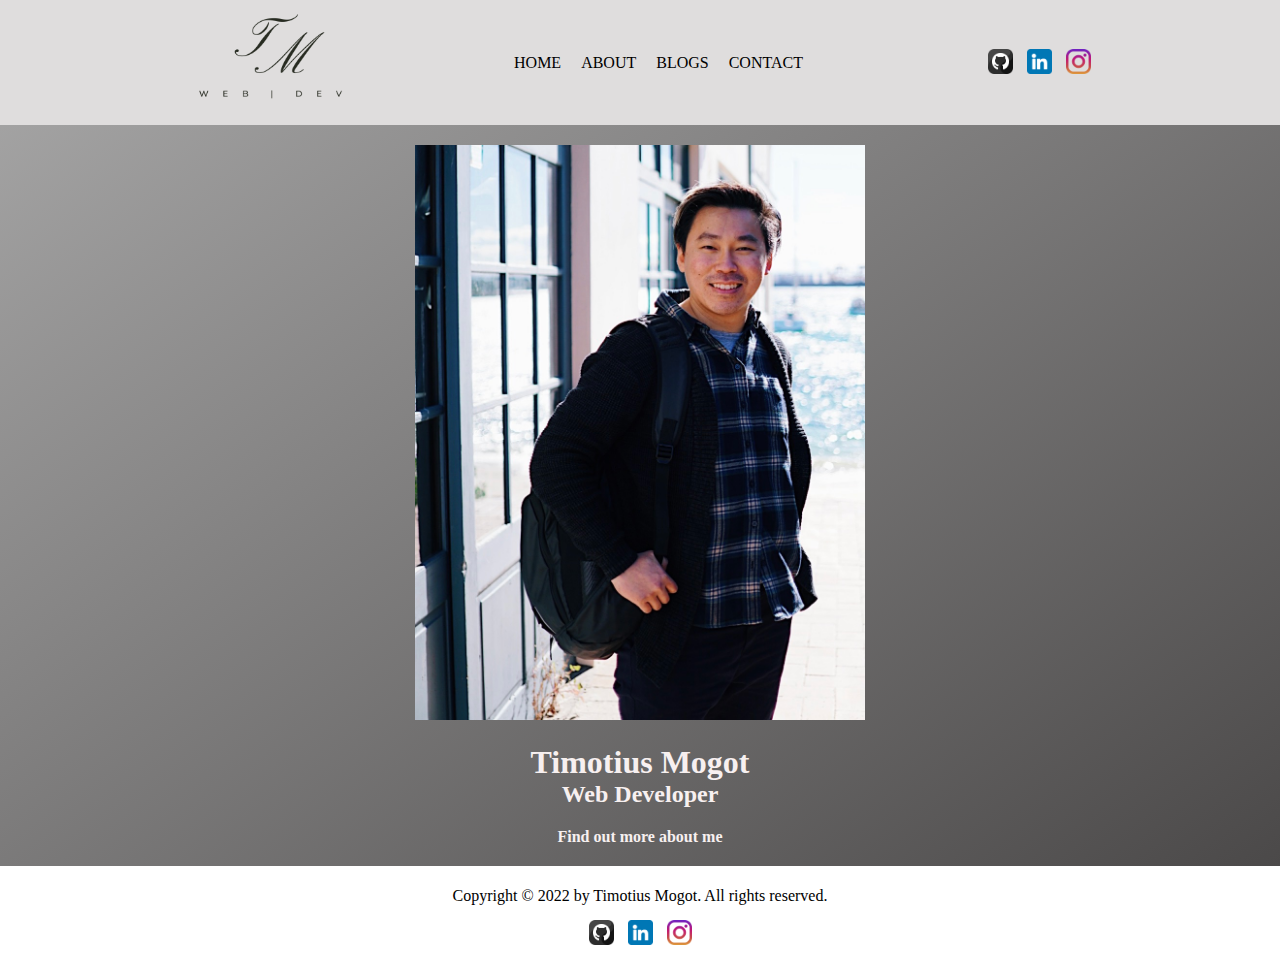
==== index.html @ 3de75ce7 "added more components on find out more and back to top" ====
<!DOCTYPE html>
<html lang="en">

<head>
    <meta charset="UTF-8">
    <meta http-equiv="X-UA-Compatible" content="IE=edge">
    <meta name="viewport" content="width=device-width, initial-scale=1.0">
    <link href="style.css" rel="stylesheet" />
    <title>Home</title>

</head>

<body>

    <header>
        <div class="navbar"></div>
        <div>
            <a href="./index.html">
                <img id="logo" src="/images/logo1.png" alt="logo tim">
            </a>
        </div>
        <nav>
            <ul>
                <li><a href="./index.html">Home</a></li>
                <li><a href="./about.html">About</a></li>
                <li><a href="./blogs.html">Blogs</a></li>
                <li><a href="./contact.html">Contact</a></li>
            </ul>
        </nav>
        <div>
            <a href="https://github.com/Sky12072"><img id="sosmed" src="/images/github.png" alt="github icon"></a>
            <a href="https://www.linkedin.com/in/timotius-mogot-3b5b81187"><img id="sosmed" src="/images/linkedin.png"
                    alt="linkedin icon"></a>
            <a href="https://www.instagram.com/staticdynamic_/"><img id="sosmed" src="/images/instagram.png"
                    alt="instagram icon"></a>
        </div>
        <div id="burger" onclick="toggleMobileMenu(this)">
            <div class="bar1"></div>
            <div class="bar2"></div>
            <div class="bar3"></div>
            <ul class="mobile-bar">
                <li><a href="./index.html">Home</a></li>
                <li><a href="./about.html">About</a></li>
                <li><a href="./blogs.html">Blogs</a></li>
                <li><a href="./contact.html">Contact</a></li>
            </ul>
        </div>
        </div>
    </header>

    <main class="general-main" id="tim1-container">
        <div><img id="tim1-pic" src="/images/Tim1.jpg" alt="Tim profile pic" class="tim-responsive" width="500px"
                height="638px"></div>
        <div id="text-homepage">
            <h1 id="name">Timotius Mogot</h1>
            <h2 id="profession">Web Developer</h2>
        </div>
        <div>
            <h4><a href="./about.html" id="find-out-more-about-me">Find out more about me</a></h4>
        </div>
    </main>







    <footer>
        <p class="copyright">Copyright &copy 2022 by Timotius Mogot. All rights reserved.</p>
        <div>
            <a href="https://github.com/Sky12072"><img id="sosmed" src="/images/github.png" alt="github icon"></a>
            <a href="https://www.linkedin.com/in/timotius-mogot-3b5b81187"><img id="sosmed" src="/images/linkedin.png"
                    alt="linkedin icon"></a>
            <a href="https://www.instagram.com/staticdynamic_/"><img id="sosmed" src="/images/instagram.png"
                    alt="instagram icon"></a>
        </div>
    </footer>
    <script src="index.js"></script>

</body>

</html>
---- style.css ----
* {
    margin:0;
}

header{
    /* margin-top: 0; */
    /* padding: 0 20px; */
    height:125px;
    /* width: 100%; */
    display: flex;
    flex-wrap: wrap;   /* it's not wrap that is to blame with icon size, however check layout or image material from ed or lavanya */
    justify-content: center;
    align-items: center;
    background-color: rgb(223, 221, 221);
    
    
}

body {
    /* margin: 0 0 auto 0; */
    position: relative;
    padding-bottom: 58px;
    min-height: 95vh;
    background-color: ;
    /* max-width: 100%;
    max-height: 100%; */
}

.general-main{
    display:flex;
    justify-content: center;
    align-items: center;
    flex-wrap: wrap;
    flex-grow: 1;
    margin-bottom: 30px;
}

article{
    background-color: ;
    margin: 50px;
}

#logo{
    /* display: flex;
    align-items: center; */
    width: 175px;
    /* background-color: pink; */
     
    
}
/* sosmed is each icon's values or attributes */
#sosmed{            
    width: 25px;    
    margin: 5px;
    animation: transition;
    transition: 1s;
    
    /* padding: 5px; */
    /* display: flex;
    justify-content: space-evenly; */
    
    /* background-color:  yellow; */
}

/* Menu bar links - Full Screen */

ul{
    height: 100%;
    margin: 0 175px 0 100px;  
    display: flex;
    align-items: center;
    justify-content: space-around;
    list-style: none;
    /* background-color: black; */
    
}

ul a{
    color:black ;
}

ul li{
    padding:5px;
    margin-left: 10px;
    
    /* background-color: cadetblue; */
    
}


/* Menu bar links state - Full Screen */

ul li:hover{
    transform: scale(1.1, 1.1);
    transition: 0.5s;
}

nav a:link{
    text-transform: uppercase;
    text-decoration: none;
    color: #000000;
    
}

nav a:visited{
    text-transform: uppercase;
    text-decoration: none;
    color: #222222;
    
}
nav a:hover{
    text-decoration: underline overline;
    color: rgb(155, 94, 71);

}

nav a:active{
    color: #ff0000;
}

/* adjust position of the burger icon container */
#burger {
    order: -3;
    margin: 0 2%;
    display: none;
    cursor: pointer;
}

/* make burger bars - those three lines */
#burger div {
    width:35px;
    height:3px;
    background-color: black;
    margin: 6px 0;
    transition: 1s;
}




/* Animation for burger icon connected to javascript- the X shape */
.open .bar1 {
    -webkit-transform: rotate(-45deg) translate(-6px, 6px);
    transform: rotate(-45deg) translate(-6px, 6px);
}

.open .bar2 {
    opacity: 0;
}

.open .bar3 {
    -webkit-transform: rotate(45deg) translate(-6px, -8px);
    transform: rotate(45deg) translate(-6px, -8px);
}

/* set up mobile navbar */
.open .mobile-bar {
    display: flex;
    flex-direction: column; 
    align-items: center;
    justify-content: flex-start;
}

.mobile-bar {
    
    background-color: rgb(223, 221, 221);
    display: none;
    position: absolute;
    top: 125px;
    left: -100px;
    
      
}




@media only screen and (max-width: 930px) {
    header{
        /* background-color: blue; */
        margin-top: 0;
         
        display: flex;
        flex-wrap: wrap ; /* it's not wrap that is to blame with icon size, however check layout or image material from ed or lavanya */
        justify-content: center;
        align-items: center;
        
        
    }
    #logo{
        margin-right: -105px;

    }

    ul{
        margin-right: 95px;  
    }
    
    
}

/* to hide navbar when less than 600px */
@media only screen and (max-width: 750px) {
    header nav {
        display: none;
    }

    /* body{
        background-color:;
    } */

    #logo {
        margin: auto auto auto auto;
    }

    header {
        display: flex;
        justify-content: space-around;
    }

    #sosmed {
        margin-right: 0;
         
           
    }
    
    ul {
        padding-right: 50px;
        text-decoration: none;
    }
    
    
    ul li{
        padding-top: 100px;       
        text-decoration: none;
    }

    ul a:link{
        text-transform: uppercase;
        text-decoration: none;
        color: #000000;
        
    }
    
    ul a:visited{
        text-transform: uppercase;
        text-decoration: none;
        color: #222222;
        
    }
    ul a:hover{
        text-decoration: underline overline;
        color: rgb(155, 94, 71);
    
    }
    
    ul a:active{
        color: #ff0000;
    }
    
    #burger {
        display: block;
    }
    
    .thumbnail-text{
        max-width: 450px;
        height: auto;
        display:flex;
        flex-direction: column;
        background-color: ;
        margin: 15px;
    
    }

    
}


/* ----------------------- HOME ----------------------- */

#tim1-container {
    /* margin: 10px auto; /* uses px because I need static top space */
    padding:20px;
    display: flex;
    justify-content: center;
    flex-direction: column;
    align-items: center;
    background-color: white;
    background-image: linear-gradient(145deg , rgba(71, 70, 70, 0.5), rgb(75, 73, 73));
    margin-bottom:50px;
}

.tim-responsive{
    max-width: 100%;
    height: auto; 
    background-color: blue;
}

#text-homepage {
    padding: 20px;
    text-align: center;
    color: rgb(247, 240, 240);
}

#find-out-more-about-me{
    text-align: center;
    color: rgb(247, 240, 240);
}

#find-out-more-about-me:link{
    
    text-decoration: none;
    color: rgb(247, 240, 240);
    
}

#find-out-more-about-me:visited{
    
    text-decoration: none;
    color: rgb(247, 240, 240);
    
}


#find-out-more-about-me:active{
    color: rgb(247, 240, 240);
}


/* ----------------------- ABOUT ME ----------------------- */

.about-me-heading {
    display: flex;
    justify-content: center;
    margin:20px;
    
}


#tim2-container {
    max-width:70%;
    width: px;
    margin: 0 auto; /* uses px because I need static top space */
    display: flex;
    justify-content: center; 
    flex-direction: row;
    flex-wrap: wrap;
    align-items: center;
    background-color: ;
    margin-bottom: 50px;
    
}

#about-paragraph{
    width: 700px;
    max-width: 700px;
    max-height: 50%;
    background-color: ;
    margin: 0 10px 0 10px;
    text-align: center;
    background-color: ;
}



.tim-responsive{
    max-width: 90%;
    height: auto; 
    margin-left:5%;
}

#resume{
    display: inline-block;
    width:200px;
    margin-top:50px;
    background-color: lightgray;
    
}

#follow-my-projects-title{
    margin:50px;
    width:200px;
    display: inline-block;
    background-color: lightgray;
}

.projects-main{
    margin-bottom:50px;
}

/* Resume link css to take text-decoration and other default link property off */
.resume-link:link{
    
    text-decoration: none;
    color: #000000;
    
}

.resume-link:visited{
    
    text-decoration: none;
    color: #222222;
    
}


.resume-link:active{
    color: #ff0000;
}
p{
    display:inline-block;
}


/* Projects Anchored page */

.yearly-projects-title{
    display: flex;
    flex-wrap: wrap;
    flex-direction: row;
    justify-content: flex-start;
    align-items:center;

    width:800px;
    max-width:100%;
}

.projects-pictures {
    width:800px;
    max-width: 100%;
    height: auto;
    
}
.projects-main{
    padding:20px;
    display: flex;
    justify-content: center;
    flex-direction: column;
    align-items: center;
}

.projects-heading {
    margin:10px;
    display:flex;
    flex-direction: column;
    justify-content: center;
    align-items: center;

}

.projects-article{
    display:flex;
    flex-direction: row;
    flex-wrap: wrap;
    justify-content: flex-start;
    align-items: center;
    width: 800px;
    max-width: 100%;
    height: auto;
    padding: 20px;
    background-color: ;
    margin:0px;
    
    
}

/* #tim1-container {
    margin-top: 3%;
    display:flex;
    justify-content: center;
}

#tim1-pic {
    width: 515px;
    
}

#name { 
    position:absolute;
    top: 60%;
    left: 60%;    
}

#profession {
    position:absolute;
    top:65%;
    left:65%;
}  */

/* ----------------------- CONTACT ME --------------------*/

#contact-container{
    display:flex;
    flex-direction: row;
    flex-wrap: wrap;
    justify-content: center;
    align-items: center;
    background-color: ;
    
}
#contact-heading{
    margin: 0 0 20px 30px;
}


#myForm {
    display: flex;
    flex-direction: column;
    justify-content: space-evenly;
    align-items: ;
    background-color: silver;
    padding: 10px 10px 10px 10px;
    border-radius: 10px;
    margin: 20px;
}
#information-heading{
    display: flex;
    flex-direction: column;
    margin:50px;
}
input[id=messagebox], select, textarea {
    height: 200px;
    width: 350px;

}

input[type = submit] {
    height: 35px;
    border-radius: 10px;
}

input[type = submit]:hover {
    background-color: grey;
    transition: 0.3s;
} 

input[type = reset] {
    width: 60px;
    border-radius: 10px;
}

input[type = reset]:hover {
    background-color: grey;
    transition: 0.3s;
} 

#gmap{
    display: flex;
    flex-direction: column;
    justify-content: center;
    align-items: center;
    
}

#map {
    max-width: 100%;
    height: auto; 
    margin-bottom:50px;
}

#map-title {
    margin: 10px;
}




/* ----------------------- Thank You ----------------------- */

#thankyou-container {
    
    display: flex;
    justify-content: center;
    align-items: center;
    margin:50px;  

    
}



/* ------ Blog 1, Blog 2 Blog 3, Blog 4, Blog 5 TEMPLATE ------ */

.blog-pictures {
    width:800px;
    max-width: 100%;
    height: auto;
    
}
.blog-main{
    padding:20px;
    display: flex;
    justify-content: center;
    flex-direction: column;
    align-items: center;
    margin:50px;
}

.blog-heading {
    margin:20px;
    display:flex;
    flex-direction: column;
    justify-content: center;
    align-items: center;

}

.blog-article{
    width: 800px;
    max-width: 100%;
    height: auto;
    padding: 20px;
    
    /* background-color: ;
    background-image: linear-gradient(145deg , rgb(222, 222, 222), rgb(9, 181, 238));
    box-shadow: 0 0 10px 10px rgba(0, 140, 186, 0.5); */
}

.blog12345:link{
    
    text-decoration: none;
    color: #000000;
    
}

.blog12345:visited{
    
    text-decoration: none;
    color: #222222;
    
}


.blog12345:active{
    color: #ff0000;
}


/* ----------------------- BLOGS PAGE ----------------------- */

/* 
1.use individual flexbox to organise picture including background-border
with titles 
2. Make seperate container for each image to design background and 
title and then wrapped all 5 images with another container if necessary
3. maybe put hover not on the image, but the image container so it'll 
include the text too.
*/


.image-size{
    width: 250px;
    height: 250px;
    object-fit: cover;
    border: 1px solid #ddd;
    border-radius: 4px;
    padding: 5px;
    background-color: rgb(92, 92, 92);
    
}



#blog-mainbody{
    display: flex;  
    justify-content: center;
}

.image-direction1{
    width: 1500px;
    display: flex;
    flex-wrap: wrap;
    flex-direction: row;
    justify-content: center;
    align-items: center;
    background-color: ;
    margin-bottom: 50px;
}

.empty-box{
    margin:50px;
    width: 250px;
    height: 250px;
    object-fit: cover;
    border: 1px;
    border-radius: 4px;
    padding: 5px;
    /* background-color: rgb(92, 92, 92); */
}

.thumbnail-text{
    max-width: 450px;
    height: auto;
    display:flex;
    flex-direction: row;
    background-color: ;
    margin: 15px;

}

.thumbnail-description{
    display:flex;
    flex-direction: column;
    justify-content: flex-start;
    height: 250px;
    max-height: 100%;
    padding-left: 10px;
    padding-bottom:10px;
    background-color: ;
}

@media only screen and (max-width: 1560px) {
    .image-direction1{
        width: 600px;
        margin-top: 32px;
    }
    .empty-box{
        display: none;
    }
    
    
}

@media only screen and (min-width: 930px) {
    .thumbnail-text:hover{
        box-shadow: 0 0 10px 10px #d7be69;
        transition: 0.3s;
        transform: scale(1.1, 1.1);
    }
    
}

@media only screen and (max-width: 600px) {
    .thumbnail-text{
        max-width: 250px;
        height: auto;
        display:flex;
        flex-direction: column;
        background-color: ;
        margin: 15px;
    
    }
}



/* ----------------------- FOOTER ----------------------- */


/*footers*/
footer {
    margin-top:30px;
    margin-bottom:20px;
    display:flex;
    flex-direction: column;
    align-items: center;
    background-color: ;
    position: absolute;
    bottom: 0;
    width:100%;
    
    
}

p {
    margin: 10px;
}
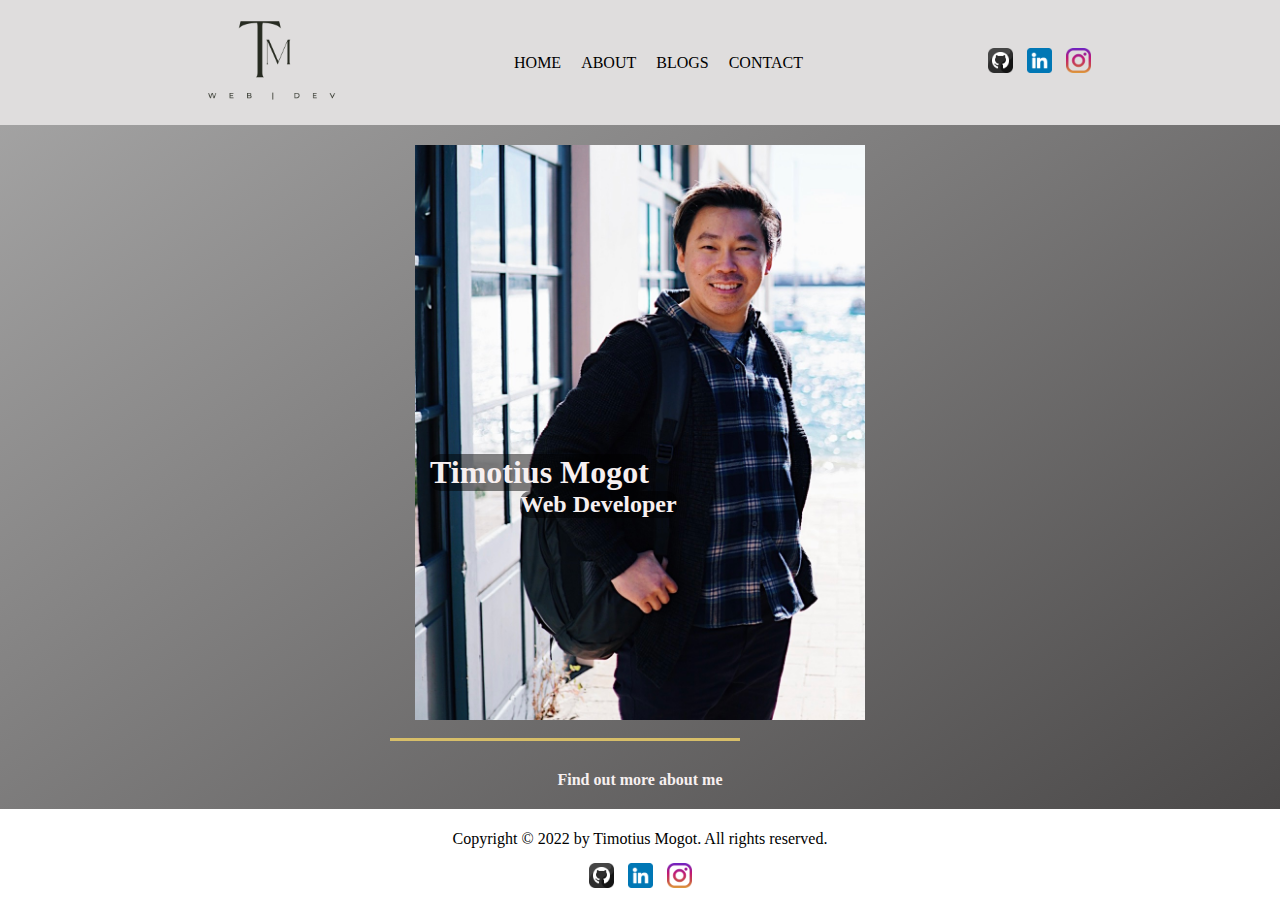
==== commit fdfc93e3: "adding gold line" ====
--- a/index.html
+++ b/index.html
@@ -16,7 +16,7 @@
         <div class="navbar"></div>
         <div>
             <a href="./index.html">
-                <img id="logo" src="/images/logo1.png" alt="logo tim">
+                <img id="logo" src="/images/logo4.png" alt="logo tim">
             </a>
         </div>
         <nav>
@@ -50,14 +50,20 @@
 
     <main class="general-main" id="tim1-container">
         <div><img id="tim1-pic" src="/images/Tim1.jpg" alt="Tim profile pic" class="tim-responsive" width="500px"
-                height="638px"></div>
-        <div id="text-homepage">
-            <h1 id="name">Timotius Mogot</h1>
-            <h2 id="profession">Web Developer</h2>
+                height="638px">
+                
+            <div id="text-homepage">
+                <h1 id="name">Timotius Mogot</h1>
+                <h2 id="profession">Web Developer</h2>
+                
+            </div>
+            <div id="gold-line"></div>
         </div>
-        <div>
-            <h4><a href="./about.html" id="find-out-more-about-me">Find out more about me</a></h4>
-        </div>
+       
+        
+        
+        <h4><a href="./about.html" id="find-out-more-about-me">Find out more about me</a></h4>
+        
     </main>
 
 
--- a/style.css
+++ b/style.css
@@ -139,18 +139,26 @@
 
 
 /* Animation for burger icon connected to javascript- the X shape */
+/* .open is a boolean attribute. 
+it specifies that the details should be visible (open) by default */
+/* The webkit extension helps you target specific browsers. 
+In this case, Google Chrome and Safari. */
+
+/* burger line 1 */
 .open .bar1 {
-    -webkit-transform: rotate(-45deg) translate(-6px, 6px);
-    transform: rotate(-45deg) translate(-6px, 6px);
-}
-
+    -webkit-transform: rotate(45deg) translate(6px, 6px);
+    transform: rotate(45deg) translate(6px, 6px);
+}
+
+/* burger line 2 */
 .open .bar2 {
     opacity: 0;
 }
 
+/* burger line 3 */
 .open .bar3 {
-    -webkit-transform: rotate(45deg) translate(-6px, -8px);
-    transform: rotate(45deg) translate(-6px, -8px);
+    -webkit-transform: rotate(-45deg) translate(6px, -8px);
+    transform: rotate(-45deg) translate(6px, -8px);
 }
 
 /* set up mobile navbar */
@@ -162,7 +170,6 @@
 }
 
 .mobile-bar {
-    
     background-color: rgb(223, 221, 221);
     display: none;
     position: absolute;
@@ -287,7 +294,9 @@
     align-items: center;
     background-color: white;
     background-image: linear-gradient(145deg , rgba(71, 70, 70, 0.5), rgb(75, 73, 73));
-    margin-bottom:50px;
+    margin-bottom: 50px;
+
+
 }
 
 .tim-responsive{
@@ -297,14 +306,62 @@
 }
 
 #text-homepage {
-    padding: 20px;
-    text-align: center;
+    padding: 0px;
+    /* display:flex; */
     color: rgb(247, 240, 240);
 }
+
+/* #tim1-container {
+    margin-top: 3%;
+    display:flex;
+    justify-content: center;
+}
+*/
+/* #tim1-pic {
+    margin: 0;
+    background-color: ;
+}  */
+
+#name { 
+    width:fit-content;
+    /* max-width: 100%;
+    height: auto; */
+    position:relative;
+    top: -270px;
+    left: 40px;    
+    background-color: rgba(0, 0, 0, 0.488);
+    
+    border-radius: 10px;
+} 
+
+#profession {
+    position:relative;
+    width:fit-content;
+    top:-280px;
+    left:120px;
+    background-color: rgba(0, 0, 0, 0.488);
+    margin:10px;
+    border-radius: 10px;
+}  
+
+#gold-line {
+    
+    display: flex;
+    justify-content: center;
+    align-items: center;
+    width:350px;
+    height:3px;
+    background-color: #d7be69;
+    margin-top:-70px;
+    margin-bottom: 30px;
+    
+}
+
 
 #find-out-more-about-me{
     text-align: center;
     color: rgb(247, 240, 240);
+    
 }
 
 #find-out-more-about-me:link{
@@ -464,28 +521,6 @@
     
 }
 
-/* #tim1-container {
-    margin-top: 3%;
-    display:flex;
-    justify-content: center;
-}
-
-#tim1-pic {
-    width: 515px;
-    
-}
-
-#name { 
-    position:absolute;
-    top: 60%;
-    left: 60%;    
-}
-
-#profession {
-    position:absolute;
-    top:65%;
-    left:65%;
-}  */
 
 /* ----------------------- CONTACT ME --------------------*/
 
@@ -496,6 +531,7 @@
     justify-content: center;
     align-items: center;
     background-color: ;
+    
     
 }
 #contact-heading{
@@ -512,6 +548,7 @@
     padding: 10px 10px 10px 10px;
     border-radius: 10px;
     margin: 20px;
+    max-width: 360px;
 }
 #information-heading{
     display: flex;
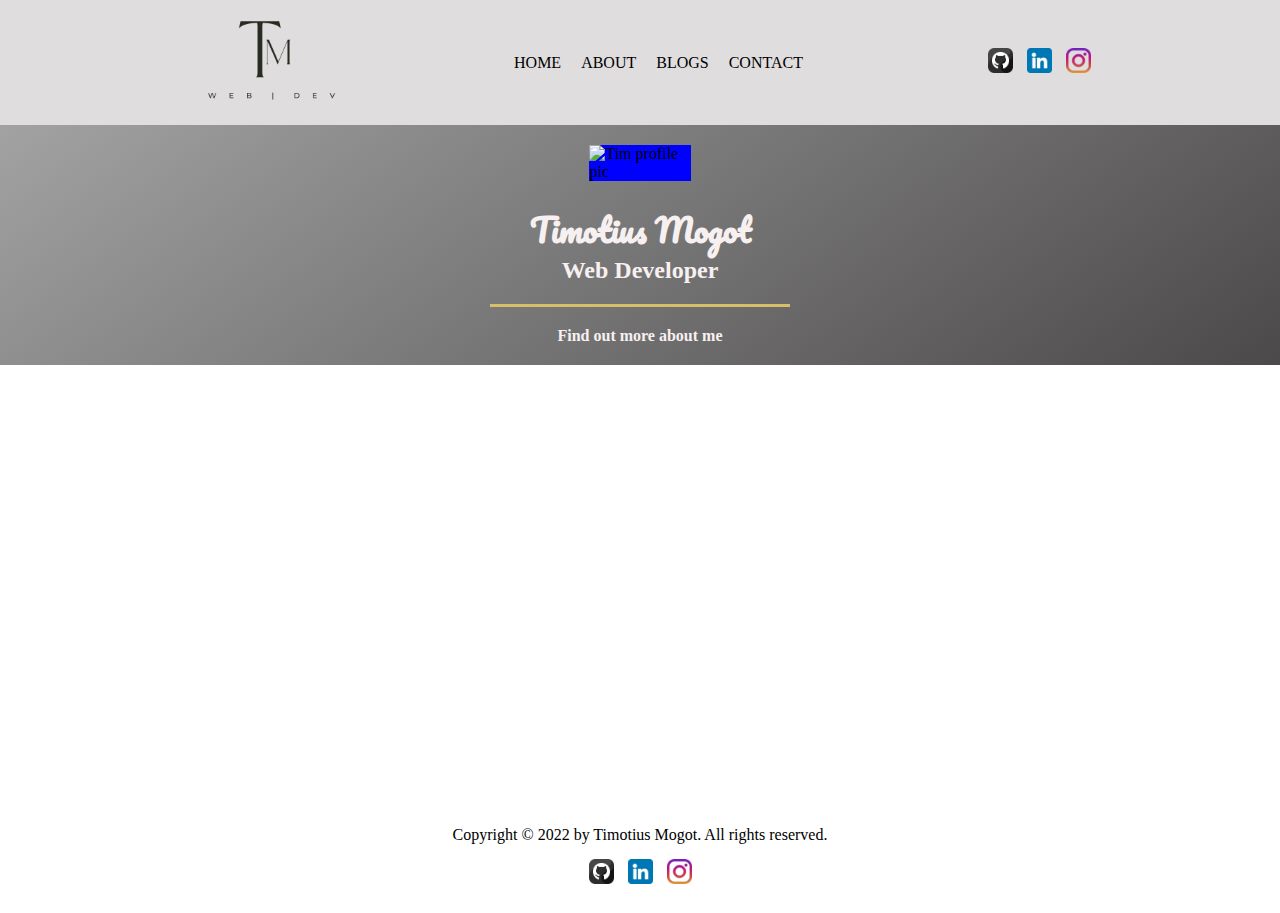
==== commit c265f225: "Ready for presentation" ====
--- a/index.html
+++ b/index.html
@@ -49,18 +49,18 @@
     </header>
 
     <main class="general-main" id="tim1-container">
-        <div><img id="tim1-pic" src="/images/Tim1.jpg" alt="Tim profile pic" class="tim-responsive" width="500px"
-                height="638px">
-                
-            <div id="text-homepage">
-                <h1 id="name">Timotius Mogot</h1>
-                <h2 id="profession">Web Developer</h2>
-                
-            </div>
-            <div id="gold-line"></div>
+        <div><img id="tim1-pic" src="/images/tim1.jpg" alt="Tim profile pic" class="tim-responsive" width="500px" height="638px">
+            
+            
         </div>
-       
         
+        <div id="text-homepage">
+            <h1 id="name">Timotius Mogot</h1>
+            <h2 id="profession">Web Developer</h2>
+            
+        </div>
+
+        <div id="gold-line"></div>
         
         <h4><a href="./about.html" id="find-out-more-about-me">Find out more about me</a></h4>
         
--- a/style.css
+++ b/style.css
@@ -1,5 +1,15 @@
+@import url('https://fonts.googleapis.com/css2?family=Pacifico&display=swap');
+
+
 * {
     margin:0;
+    font-family: 'Times New Roman', 'Arial', sans-serif;
+}
+
+
+
+p{
+    font-family: Verdana, 'Geneva', Tahoma, sans-serif;
 }
 
 header{
@@ -309,6 +319,12 @@
     padding: 0px;
     /* display:flex; */
     color: rgb(247, 240, 240);
+    max-width: 60%;
+    height: auto;
+
+    padding: 20px;
+    margin-bottom:30px;
+    text-align: center;
 }
 
 /* #tim1-container {
@@ -323,18 +339,23 @@
 }  */
 
 #name { 
-    width:fit-content;
+
+    font-family: 'Pacifico', cursive;
+    font-weight: ;
+    /* width: fit-content;
+    font-size: calc(1.5vw + 1.5vh);
     /* max-width: 100%;
     height: auto; */
-    position:relative;
+
+    /* position:relative;
     top: -270px;
     left: 40px;    
     background-color: rgba(0, 0, 0, 0.488);
     
-    border-radius: 10px;
+    border-radius: 10px; */ 
 } 
 
-#profession {
+/* #profession {
     position:relative;
     width:fit-content;
     top:-280px;
@@ -342,18 +363,25 @@
     background-color: rgba(0, 0, 0, 0.488);
     margin:10px;
     border-radius: 10px;
-}  
+}   */
 
 #gold-line {
-    
-    display: flex;
-    justify-content: center;
-    align-items: center;
-    width:350px;
+    /* position:absolute;
+    top: 83vh;
+    left: 39.5vw; */
+
+
+    margin: 20px;
+    /* text-align: center; */
+    width: 300px;
+    min-width: auto;
     height:3px;
     background-color: #d7be69;
-    margin-top:-70px;
-    margin-bottom: 30px;
+
+
+    margin-top:-30px;
+    /* margin-bottom: 30px;
+    margin-left: 9vw; */
     
 }
 
@@ -361,7 +389,7 @@
 #find-out-more-about-me{
     text-align: center;
     color: rgb(247, 240, 240);
-    
+    font-family: 'Roboto';
 }
 
 #find-out-more-about-me:link{
@@ -790,6 +818,7 @@
     margin-bottom:20px;
     display:flex;
     flex-direction: column;
+    justify-content: center;
     align-items: center;
     background-color: ;
     position: absolute;
@@ -797,6 +826,11 @@
     width:100%;
     
     
+    
+}
+
+.copyright{
+    font-family: 'Times New Roman', Times, serif;
 }
 
 p {
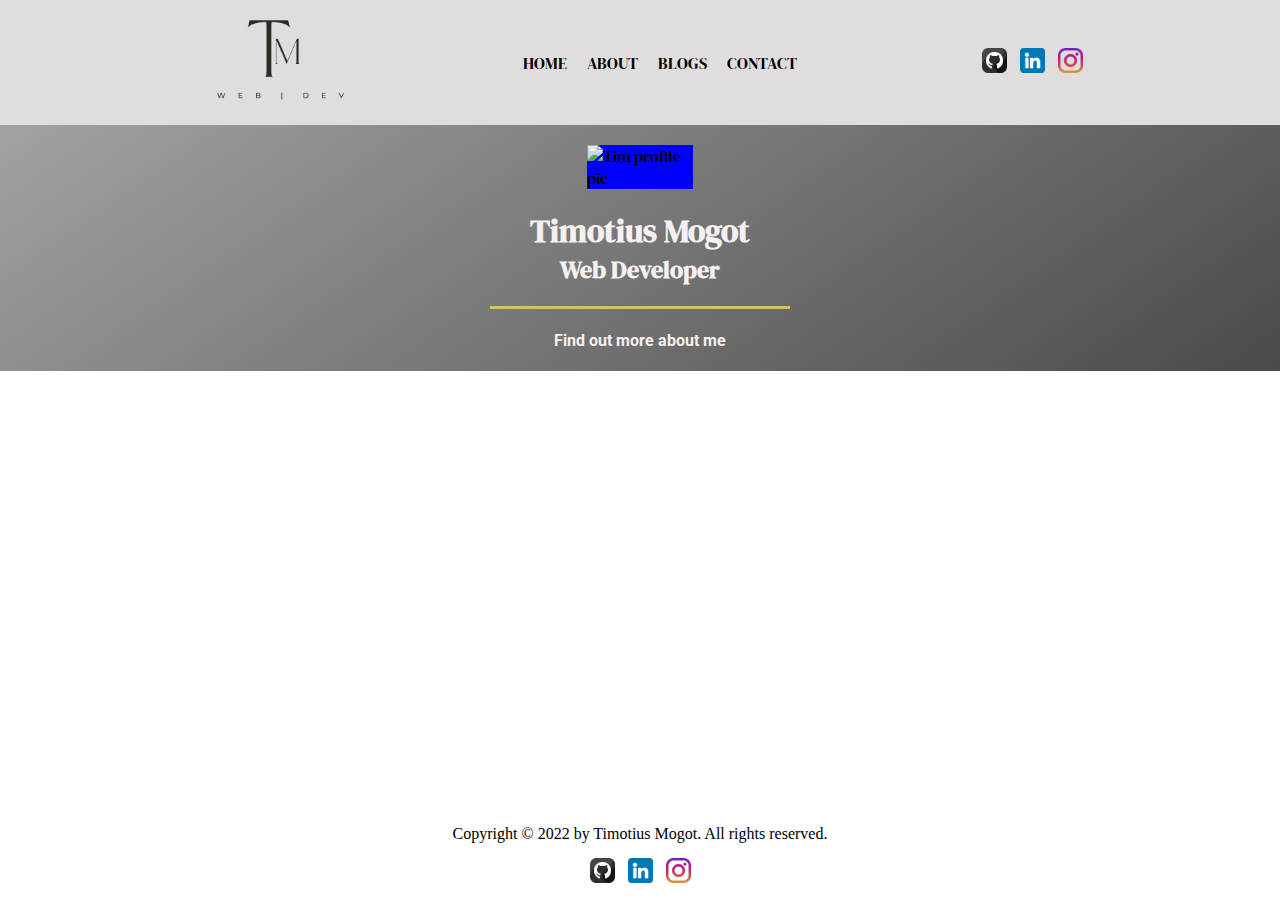
==== commit 036d6b91: "tidy up with no error" ====
--- a/index.html
+++ b/index.html
@@ -13,12 +13,13 @@
 <body>
 
     <header>
-        <div class="navbar"></div>
-        <div>
+        <!-- Logo -->
+        <figure>
             <a href="./index.html">
                 <img id="logo" src="/images/logo4.png" alt="logo tim">
             </a>
-        </div>
+        </figure>
+        <!-- Navigation bar menu -->
         <nav>
             <ul>
                 <li><a href="./index.html">Home</a></li>
@@ -27,63 +28,59 @@
                 <li><a href="./contact.html">Contact</a></li>
             </ul>
         </nav>
-        <div>
+        <!-- Clickable social media icons -->
+        <figure>
             <a href="https://github.com/Sky12072"><img id="sosmed" src="/images/github.png" alt="github icon"></a>
             <a href="https://www.linkedin.com/in/timotius-mogot-3b5b81187"><img id="sosmed" src="/images/linkedin.png"
                     alt="linkedin icon"></a>
             <a href="https://www.instagram.com/staticdynamic_/"><img id="sosmed" src="/images/instagram.png"
                     alt="instagram icon"></a>
-        </div>
-        <div id="burger" onclick="toggleMobileMenu(this)">
-            <div class="bar1"></div>
-            <div class="bar2"></div>
-            <div class="bar3"></div>
+        </figure>
+        <!-- Burger and Navbar menu for mobile version -->
+        <figure id="burger" onclick="toggleMobileMenu(this)">
+            <!-- 3 bar lines -->
+            <figure class="bar1"></figure>
+            <figure class="bar2"></figure>
+            <figure class="bar3"></figure>
             <ul class="mobile-bar">
                 <li><a href="./index.html">Home</a></li>
                 <li><a href="./about.html">About</a></li>
                 <li><a href="./blogs.html">Blogs</a></li>
                 <li><a href="./contact.html">Contact</a></li>
             </ul>
-        </div>
-        </div>
+        </figure>
     </header>
 
+    <!-- My name title and my picture -->
     <main class="general-main" id="tim1-container">
-        <div><img id="tim1-pic" src="/images/tim1.jpg" alt="Tim profile pic" class="tim-responsive" width="500px" height="638px">
-            
-            
-        </div>
+        <figure>
+            <img id="tim1-pic" src="/images/tim1.jpg" alt="Tim profile pic" class="tim-responsive" width="500px" height="638px">
+        </figure>
         
-        <div id="text-homepage">
+        <figure id="text-homepage">
             <h1 id="name">Timotius Mogot</h1>
             <h2 id="profession">Web Developer</h2>
             
-        </div>
-
-        <div id="gold-line"></div>
+        </figure>
+        <!-- The gold line seperator -->
+        <figure id="gold-line"></figure>
         
+        <!-- This find out about me link will direct user to 'about me' page -->
         <h4><a href="./about.html" id="find-out-more-about-me">Find out more about me</a></h4>
-        
     </main>
-
-
-
-
-
-
 
     <footer>
         <p class="copyright">Copyright &copy 2022 by Timotius Mogot. All rights reserved.</p>
-        <div>
+        <!-- Clickable social media icons -->
+        <figure>
             <a href="https://github.com/Sky12072"><img id="sosmed" src="/images/github.png" alt="github icon"></a>
             <a href="https://www.linkedin.com/in/timotius-mogot-3b5b81187"><img id="sosmed" src="/images/linkedin.png"
                     alt="linkedin icon"></a>
             <a href="https://www.instagram.com/staticdynamic_/"><img id="sosmed" src="/images/instagram.png"
                     alt="instagram icon"></a>
-        </div>
+            </figure>
     </footer>
+    <!-- Script to activate mobile navbar -->
     <script src="index.js"></script>
-
 </body>
-
 </html>--- a/style.css
+++ b/style.css
@@ -1,16 +1,25 @@
-@import url('https://fonts.googleapis.com/css2?family=Pacifico&display=swap');
-
+@import url('https://fonts.googleapis.com/css2?family=Italiana&family=Roboto&display=swap');
+@import url('https://fonts.googleapis.com/css2?family=DM+Serif+Display&family=Quattrocento&display=swap');
 
 * {
     margin:0;
-    font-family: 'Times New Roman', 'Arial', sans-serif;
-}
-
-
+    /* font-family: 'Times New Roman', 'Arial', sans-serif; */
+    /* font-family: 'Italiana', sans-serif, 'Times New Roman'; */
+    /* font-family: 'Times New Roman', Times, serif; */
+    font-family: 'DM Serif Display','Quattrocento', 'Times New Roman';
+}
+
+
+
+.special-paragraph{
+    font-family: 'DM Serif Display','Quattrocento', 'Times New Roman';
+}
 
 p{
-    font-family: Verdana, 'Geneva', Tahoma, sans-serif;
-}
+    font-family: 'Times New Roman', Times, serif;
+    margin:10px;
+}
+
 
 header{
     /* margin-top: 0; */
@@ -149,7 +158,7 @@
 
 
 /* Animation for burger icon connected to javascript- the X shape */
-/* .open is a boolean attribute. 
+/* .open is a boolean attribute. (to show or not to show)
 it specifies that the details should be visible (open) by default */
 /* The webkit extension helps you target specific browsers. 
 In this case, Google Chrome and Safari. */
@@ -157,7 +166,7 @@
 /* burger line 1 */
 .open .bar1 {
     -webkit-transform: rotate(45deg) translate(6px, 6px);
-    transform: rotate(45deg) translate(6px, 6px);
+    transform: rotate(45deg) translate(5px, 6px);
 }
 
 /* burger line 2 */
@@ -185,6 +194,7 @@
     position: absolute;
     top: 125px;
     left: -100px;
+    z-index: 1;
     
       
 }
@@ -340,8 +350,8 @@
 
 #name { 
 
-    font-family: 'Pacifico', cursive;
-    font-weight: ;
+    /* font-family: 'Pacifico', cursive; */
+    /* font-weight: ; */
     /* width: fit-content;
     font-size: calc(1.5vw + 1.5vh);
     /* max-width: 100%;
@@ -725,7 +735,7 @@
 }
 
 
-
+/* To position main blog container in the center */
 #blog-mainbody{
     display: flex;  
     justify-content: center;
@@ -829,10 +839,8 @@
     
 }
 
-.copyright{
+/* .copyright{
     font-family: 'Times New Roman', Times, serif;
-}
-
-p {
-    margin: 10px;
-}
+} */
+
+
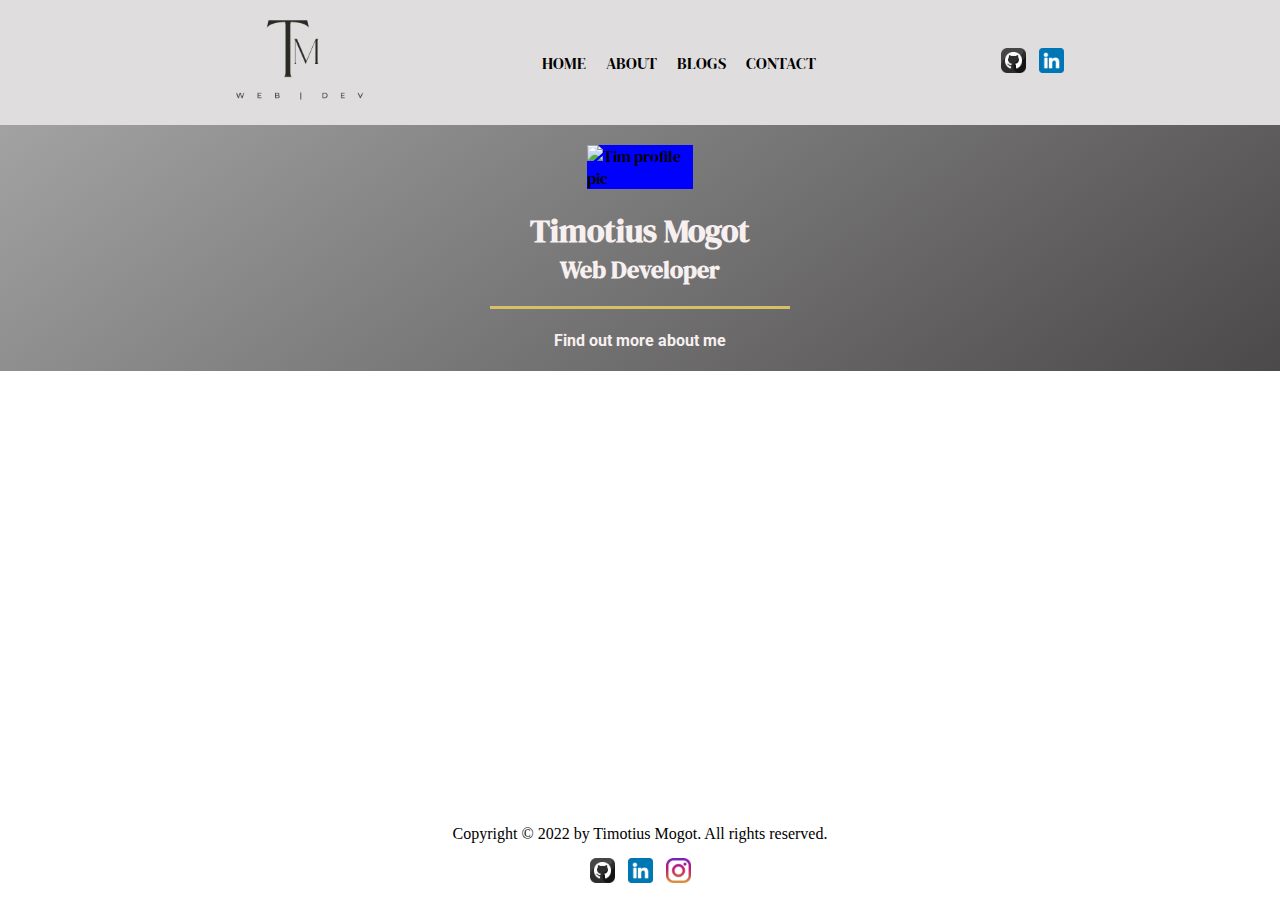
==== commit 7dc9a6dd: "sosmed buttons updated" ====
--- a/index.html
+++ b/index.html
@@ -30,18 +30,18 @@
         </nav>
         <!-- Clickable social media icons -->
         <figure>
-            <a href="https://github.com/Sky12072"><img id="sosmed" src="/images/github.png" alt="github icon"></a>
-            <a href="https://www.linkedin.com/in/timotius-mogot-3b5b81187"><img id="sosmed" src="/images/linkedin.png"
+            <a href="https://github.com/Sky12072"><img class="sosmed" src="/images/github.png" alt="github icon"></a>
+            <a href="https://www.linkedin.com/in/timotius-mogot"><img class="sosmed" src="/images/linkedin.png"
                     alt="linkedin icon"></a>
-            <a href="https://www.instagram.com/staticdynamic_/"><img id="sosmed" src="/images/instagram.png"
-                    alt="instagram icon"></a>
+            <!-- <a href="https://www.instagram.com/staticdynamic_/"><img class="sosmed" src="/images/instagram.png"
+                    alt="instagram icon"></a> -->
         </figure>
         <!-- Burger and Navbar menu for mobile version -->
         <figure id="burger" onclick="toggleMobileMenu(this)">
             <!-- 3 bar lines -->
-            <figure class="bar1"></figure>
-            <figure class="bar2"></figure>
-            <figure class="bar3"></figure>
+            <div class="bar1"></div>
+            <div class="bar2"></div>
+            <div class="bar3"></div>
             <ul class="mobile-bar">
                 <li><a href="./index.html">Home</a></li>
                 <li><a href="./about.html">About</a></li>
@@ -54,33 +54,34 @@
     <!-- My name title and my picture -->
     <main class="general-main" id="tim1-container">
         <figure>
-            <img id="tim1-pic" src="/images/tim1.jpg" alt="Tim profile pic" class="tim-responsive" width="500px" height="638px">
+            <img id="tim1-pic" src="/images/tim1.jpg" alt="Tim profile pic" class="tim-responsive" width="500" height="638">
         </figure>
-        
+
         <figure id="text-homepage">
             <h1 id="name">Timotius Mogot</h1>
             <h2 id="profession">Web Developer</h2>
-            
+
         </figure>
         <!-- The gold line seperator -->
         <figure id="gold-line"></figure>
-        
+
         <!-- This find out about me link will direct user to 'about me' page -->
         <h4><a href="./about.html" id="find-out-more-about-me">Find out more about me</a></h4>
     </main>
 
     <footer>
-        <p class="copyright">Copyright &copy 2022 by Timotius Mogot. All rights reserved.</p>
+        <p class="copyright">Copyright &copy; 2022 by Timotius Mogot. All rights reserved.</p>
         <!-- Clickable social media icons -->
         <figure>
-            <a href="https://github.com/Sky12072"><img id="sosmed" src="/images/github.png" alt="github icon"></a>
-            <a href="https://www.linkedin.com/in/timotius-mogot-3b5b81187"><img id="sosmed" src="/images/linkedin.png"
+            <a href="https://github.com/Sky12072"><img class="sosmed" src="/images/github.png" alt="github icon"></a>
+            <a href="https://www.linkedin.com/in/timotius-mogot-3b5b81187"><img class="sosmed" src="/images/linkedin.png"
                     alt="linkedin icon"></a>
-            <a href="https://www.instagram.com/staticdynamic_/"><img id="sosmed" src="/images/instagram.png"
+            <a href="https://www.instagram.com/staticdynamic_/"><img class="sosmed" src="/images/instagram.png"
                     alt="instagram icon"></a>
-            </figure>
+        </figure>
     </footer>
     <!-- Script to activate mobile navbar -->
     <script src="index.js"></script>
 </body>
+
 </html>--- a/style.css
+++ b/style.css
@@ -1,3 +1,4 @@
+/* Import google fonts */
 @import url('https://fonts.googleapis.com/css2?family=Italiana&family=Roboto&display=swap');
 @import url('https://fonts.googleapis.com/css2?family=DM+Serif+Display&family=Quattrocento&display=swap');
 
@@ -10,7 +11,8 @@
 }
 
 
-
+/* Font styling: for now is only for my profile in about me page
+but this can be used for future additional paragraphs */
 .special-paragraph{
     font-family: 'DM Serif Display','Quattrocento', 'Times New Roman';
 }
@@ -45,6 +47,7 @@
     max-height: 100%; */
 }
 
+/* General wrap to center the main body container */
 .general-main{
     display:flex;
     justify-content: center;
@@ -67,11 +70,11 @@
      
     
 }
-/* sosmed is each icon's values or attributes */
-#sosmed{            
+/* sosmed is each social media icon's values or attributes */
+.sosmed{            
     width: 25px;    
     margin: 5px;
-    animation: transition;
+    
     transition: 1s;
     
     /* padding: 5px; */
@@ -82,7 +85,6 @@
 }
 
 /* Menu bar links - Full Screen */
-
 ul{
     height: 100%;
     margin: 0 175px 0 100px;  
@@ -201,7 +203,7 @@
 
 
 
-
+/* Adjust screen responsiveness under 930px */
 @media only screen and (max-width: 930px) {
     header{
         /* background-color: blue; */
@@ -210,23 +212,19 @@
         display: flex;
         flex-wrap: wrap ; /* it's not wrap that is to blame with icon size, however check layout or image material from ed or lavanya */
         justify-content: center;
-        align-items: center;
-        
-        
-    }
+        align-items: center;        
+    }
+
     #logo{
         margin-right: -105px;
-
     }
 
     ul{
         margin-right: 95px;  
-    }
-    
-    
-}
-
-/* to hide navbar when less than 600px */
+    }    
+}
+
+/* to hide main navbar and activate burger navbar when less than 600px */
 @media only screen and (max-width: 750px) {
     header nav {
         display: none;
@@ -245,7 +243,7 @@
         justify-content: space-around;
     }
 
-    #sosmed {
+    .sosmed {
         margin-right: 0;
          
            
@@ -285,10 +283,12 @@
         color: #ff0000;
     }
     
+    /* burger navbar set to on */
     #burger {
         display: block;
     }
     
+    /* adjustment for blogs text size and positioning within media query */
     .thumbnail-text{
         max-width: 450px;
         height: auto;
@@ -305,6 +305,7 @@
 
 /* ----------------------- HOME ----------------------- */
 
+/* to adjust positioning of general main in homepage */
 #tim1-container {
     /* margin: 10px auto; /* uses px because I need static top space */
     padding:20px;
@@ -319,12 +320,16 @@
 
 }
 
+/* to adjust image size against responsiveness: for homepage and aboutpage */
 .tim-responsive{
-    max-width: 100%;
+    max-width: 90%;
     height: auto; 
     background-color: blue;
-}
-
+    margin-left:5%;
+}
+
+
+/* adjust positioning oy my name and profession */
 #text-homepage {
     padding: 0px;
     /* display:flex; */
@@ -348,7 +353,10 @@
     background-color: ;
 }  */
 
-#name { 
+
+/* This is for effort on progress to position name and profession on top 
+of the picture */
+/* #name { 
 
     /* font-family: 'Pacifico', cursive; */
     /* font-weight: ; */
@@ -362,8 +370,8 @@
     left: 40px;    
     background-color: rgba(0, 0, 0, 0.488);
     
-    border-radius: 10px; */ 
-} 
+    border-radius: 10px; 
+} */
 
 /* #profession {
     position:relative;
@@ -375,6 +383,7 @@
     border-radius: 10px;
 }   */
 
+/* gold line seperator */
 #gold-line {
     /* position:absolute;
     top: 83vh;
@@ -395,7 +404,7 @@
     
 }
 
-
+/* find out more about me button */
 #find-out-more-about-me{
     text-align: center;
     color: rgb(247, 240, 240);
@@ -431,7 +440,7 @@
     
 }
 
-
+/* to adjust main container to center it */
 #tim2-container {
     max-width:70%;
     width: px;
@@ -454,14 +463,6 @@
     margin: 0 10px 0 10px;
     text-align: center;
     background-color: ;
-}
-
-
-
-.tim-responsive{
-    max-width: 90%;
-    height: auto; 
-    margin-left:5%;
 }
 
 #resume{
@@ -479,6 +480,7 @@
     background-color: lightgray;
 }
 
+/* Second main in the body: about My projects - container */
 .projects-main{
     margin-bottom:50px;
 }
@@ -572,10 +574,10 @@
     
     
 }
+
 #contact-heading{
     margin: 0 0 20px 30px;
 }
-
 
 #myForm {
     display: flex;
@@ -588,11 +590,13 @@
     margin: 20px;
     max-width: 360px;
 }
+
 #information-heading{
     display: flex;
     flex-direction: column;
     margin:50px;
 }
+
 input[id=messagebox], select, textarea {
     height: 200px;
     width: 350px;
@@ -624,7 +628,6 @@
     flex-direction: column;
     justify-content: center;
     align-items: center;
-    
 }
 
 #map {
@@ -642,14 +645,12 @@
 
 /* ----------------------- Thank You ----------------------- */
 
-#thankyou-container {
+.thankyou-container {
     
     display: flex;
     justify-content: center;
     align-items: center;
     margin:50px;  
-
-    
 }
 
 
@@ -722,7 +723,7 @@
 include the text too.
 */
 
-
+/* to adjust thumbnail/image size */
 .image-size{
     width: 250px;
     height: 250px;
@@ -741,6 +742,7 @@
     justify-content: center;
 }
 
+/* to adjust second container within the main container: purpose to adjust direction row/column */
 .image-direction1{
     width: 1500px;
     display: flex;
@@ -752,6 +754,7 @@
     margin-bottom: 50px;
 }
 
+/* Empty box property in element 1,3,7,9 */
 .empty-box{
     margin:50px;
     width: 250px;
@@ -763,6 +766,7 @@
     /* background-color: rgb(92, 92, 92); */
 }
 
+/* to adjust thumbnail and text of each flexbox elements */
 .thumbnail-text{
     max-width: 450px;
     height: auto;
@@ -784,6 +788,7 @@
     background-color: ;
 }
 
+/* To remove empty flexbox */
 @media only screen and (max-width: 1560px) {
     .image-direction1{
         width: 600px;
@@ -792,28 +797,25 @@
     .empty-box{
         display: none;
     }
-    
-    
-}
-
+}
+
+/* To put hover effect under 930px */
 @media only screen and (min-width: 930px) {
     .thumbnail-text:hover{
         box-shadow: 0 0 10px 10px #d7be69;
         transition: 0.3s;
         transform: scale(1.1, 1.1);
     }
-    
-}
-
-@media only screen and (max-width: 600px) {
+}
+
+@media only screen and (max-width: 550px) {
     .thumbnail-text{
         max-width: 250px;
         height: auto;
         display:flex;
         flex-direction: column;
         background-color: ;
-        margin: 15px;
-    
+        margin: 15px;    
     }
 }
 
@@ -833,10 +835,7 @@
     background-color: ;
     position: absolute;
     bottom: 0;
-    width:100%;
-    
-    
-    
+    width:100%;    
 }
 
 /* .copyright{
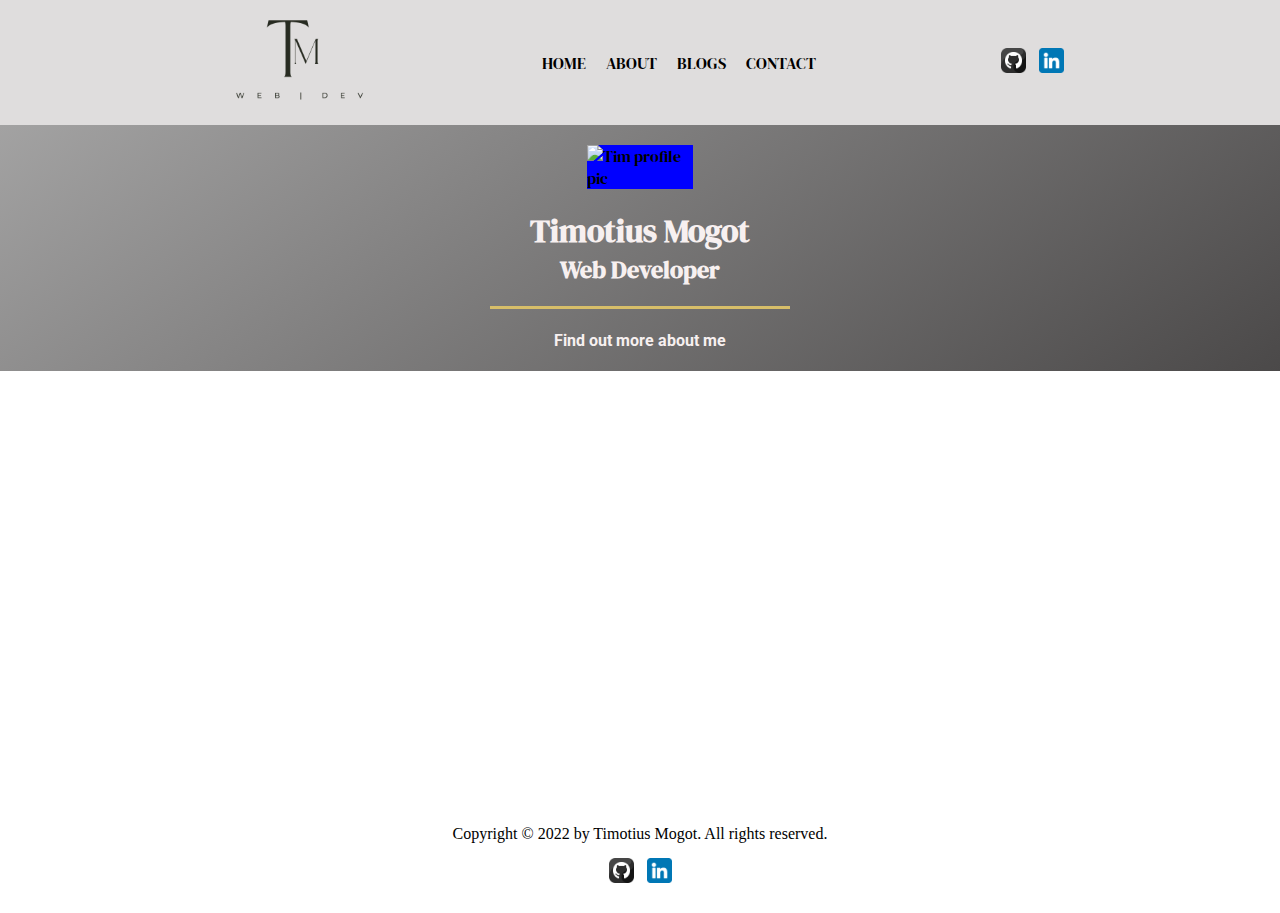
==== commit abf58181: "removed insta logo on footnote" ====
--- a/index.html
+++ b/index.html
@@ -74,10 +74,10 @@
         <!-- Clickable social media icons -->
         <figure>
             <a href="https://github.com/Sky12072"><img class="sosmed" src="/images/github.png" alt="github icon"></a>
-            <a href="https://www.linkedin.com/in/timotius-mogot-3b5b81187"><img class="sosmed" src="/images/linkedin.png"
+            <a href="https://www.linkedin.com/in/timotius-mogot"><img class="sosmed" src="/images/linkedin.png"
                     alt="linkedin icon"></a>
-            <a href="https://www.instagram.com/staticdynamic_/"><img class="sosmed" src="/images/instagram.png"
-                    alt="instagram icon"></a>
+            <!-- <a href="https://www.instagram.com/staticdynamic_/"><img class="sosmed" src="/images/instagram.png"
+                    alt="instagram icon"></a> -->
         </figure>
     </footer>
     <!-- Script to activate mobile navbar -->
